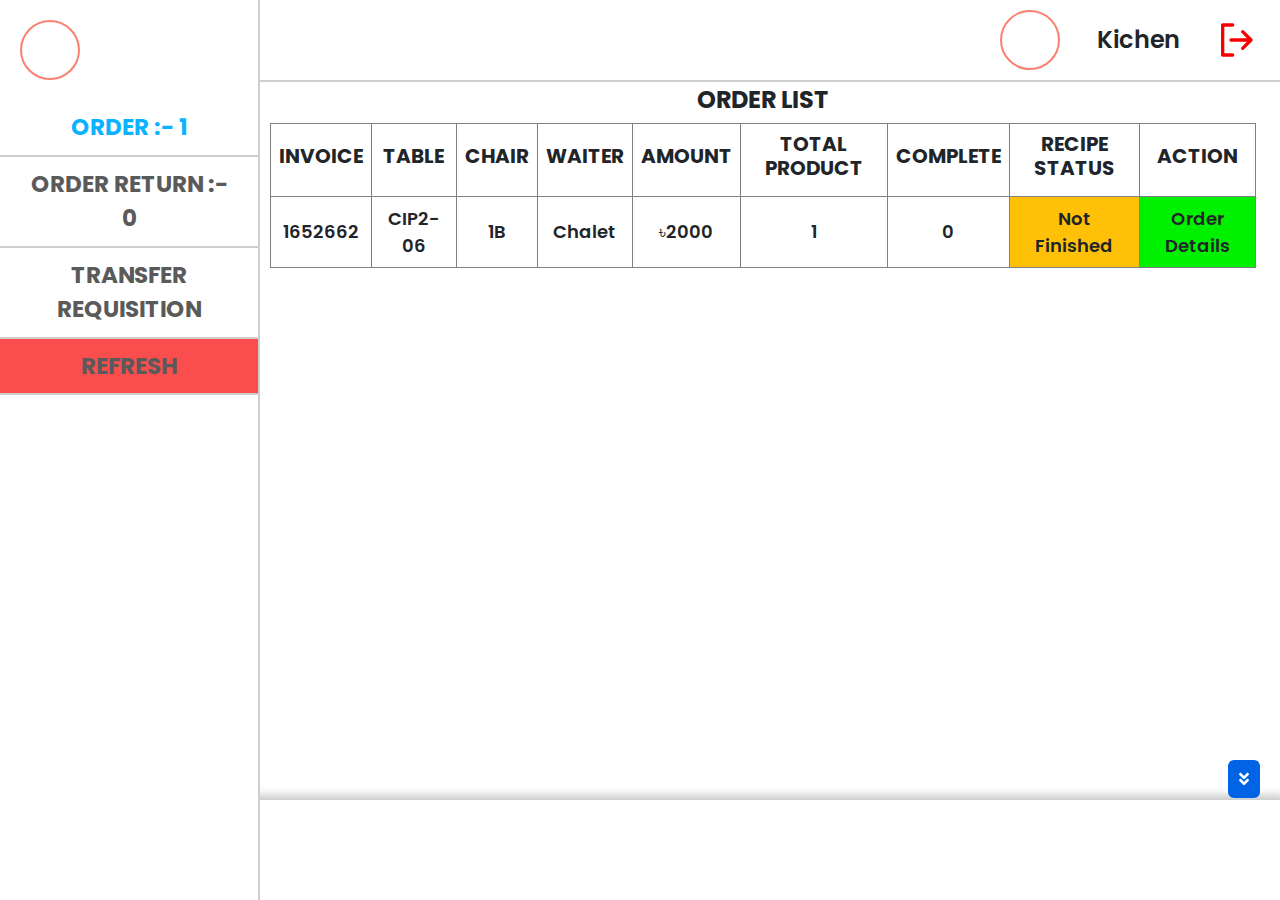
==== kichen.html @ a0d6e7c6 "update" ====
<!DOCTYPE html>
<html lang="en">
<head>
    <meta charset="UTF-8">
    <meta http-equiv="X-UA-Compatible" content="IE=edge">
    <meta name="viewport" content="width=device-width, initial-scale=1.0">
    <title>Document</title>
    <link href="https://cdnjs.cloudflare.com/ajax/libs/font-awesome/5.13.0/css/all.min.css" rel="stylesheet">

    <link rel="stylesheet" href="assets/css/bootstrap.min.css">
    <link rel="stylesheet" href="assets/css/header.css">
    <link rel="stylesheet" href="assets/css/kichen.css">
    <link rel="stylesheet" href="assets/css/style.css">
    <link rel="stylesheet" href="assets/css/media.css">
    <script src="assets/js/jquery.min.js"></script>
</head>
<body>
    <div class="main-wrapper">
        <header>
            <div class="profile-right-header ms-auto">
                
                <div class="image">
                    <img src="https://picsum.photos/200/200" alt="">
                </div>
                <h4>Kichen </h4>
                <div class="logout pe-4">
                    <a href="#">
                        <svg xmlns="http://www.w3.org/2000/svg" width="40" height="40" viewBox="0 0 24 24" fill="none" stroke="#f90000" stroke-width="2" stroke-linecap="round" stroke-linejoin="round"><path d="M16 17l5-5-5-5M19.8 12H9M10 3H4v18h6"/></svg>
                    </a>
                </div>
            </div>
        </header>
        <div class="left-sidebar" id="left-sidebar">
            <div class="d-flex align-items-center justify-content-between">
                <div class="image">
                    <img src="https://picsum.photos/200/200" alt="">
                </div>
                <div class="dismiss-btn p-2" id="dismiss-btn">
                    <h1><i class="far fa-times-circle"></i></h1>
                </div>
            </div>
            <ul class="sidebar-ul">
                <li>
                    <a href="#" class="active">Order :- 1</a>
                </li>
                <li>
                    <a href="/" class="">Order Return :- 0</a>
                </li>
                <li>
                    <a href="#" class="">Transfer Requisition</a>
                </li>
                <li class="active-red">
                    <a href="#">Refresh</a>
                </li>
                
                
            </ul>
        </div>
        <div class="row justify-content-between main-content mro-0">
            <div class="left-side"></div>
            <div class="middle col-md col-12 pe-0 ps-0">
                
                <div class="product-list mt-1 container">
                        <div class="text-center">
                            <h4 class="list-title">Order List</h4>
                        </div>
                    <div class="table-responsive">
                        <table class="table order-list-table">
                            <thead>
                                <tr>
                                    <th scope="col"><h5 class="list-title text-center">Invoice</h5></th>
                                    <th scope="col"><h5 class="list-title text-center">Table</h5></th>
                                    <th scope="col"><h5 class="list-title text-center">Chair</h5></th>
                                    <th scope="col"><h5 class="list-title text-center">Waiter</h5></th>
                                    <th scope="col"><h5 class="list-title text-center">Amount</h5></th>
                                    <th scope="col"><h5 class="list-title text-center">Total Product</h5></th>
                                    <th scope="col"><h5 class="list-title text-center">Complete</h5></th>
                                    <th scope="col"><h5 class="list-title text-center">Recipe Status</h5></th>
                                    <th scope="col"><h5 class="list-title text-center">Action</h5></th>
                                </tr>
                            </thead>
                            <tbody>
                                <tr class="">
                                    <td scope="row">1652662</td>
                                    <td>CIP2-06</td>
                                    <td>1B</td>
                                    <td>Chalet</td>
                                    <td>৳2000</td>
                                    <td>1</td>
                                    <td>0</td>
                                    <td class="bg-warning"><a href="#" class="text-decoration-none text-dark">Not Finished</a></td>
                                    <td class="bg-light-green"><a href="#order-show" data-bs-toggle="modal" class="text-decoration-none text-dark py-2">Order Details</a></td>
                                </tr>
                            </tbody>
                        </table>
                    </div>
                    
                    
                </div>
            </div>
            
        </div>



        
    </div>
    <div class="bottom-section active">
        <button class="btn top-arrow"><i class="fas fa-angle-double-up"></i></button>

    </div>
    <div class="left-side-arrow" id="left-side-arrow">
        <div class="icon">
            <i class="fas fa-arrow-right"></i>
        </div>
    </div>
    <div class="right-side-arrow" id="right-side-arrow">
        <div class="icon">
            <i class="fas fa-arrow-left"></i>
        </div>
    </div>
    
    
    <!-- Modal Body -->
    <!-- if you want to close by clicking outside the modal, delete the last endpoint:data-bs-backdrop and data-bs-keyboard -->
    <div class="modal fade" id="order-show" tabindex="-1" data-bs-keyboard="false" role="dialog" aria-labelledby="modalTitleId" aria-hidden="true">
        <div class="modal-dialog modal-dialog-scrollable modal-dialog-centered modal-lg" role="document">
            <div class="modal-content">
                <div class="modal-header row text-center">
                    <div class="col-12 d-flex justify-content-between">
                        <div></div>
                    <h5 class="modal-title list-title" id="">Order Details</h5>
                        <button type="button" class="m-0 btn-close rounded-circle bg-primary" data-bs-dismiss="modal" aria-label="Close"></button>
                    </div>
                    <div class="col-12">
                        <div class="row">
                            <div class="col-lg col-12 text-start">
                                <h6 class="bold">Invoice No: <span>156236</span></h6>
                                <h6 class="bold">Status: <span>Not Finished</span></h6>
                                <h6 class="bold">Payment Status: <span>Due</span></h6>
                            </div>
                            <div class="col-lg"></div>
                            <div class="col-lg col-12 text-start">
                                <h6 class="bold">Customer: <span>Walk-In Customer</span></h6>
                                <h6 class="bold">Address: <span></span></h6>
                                <h6 class="bold">Waiter: <span>Chalet</span></h6>
                            </div>
                        </div>
                    </div>
                    
                </div>
                <div class="modal-body">
                    <div class="orders modal-order kichen-modal-box">
                        <div class="table-responsive">
                            <table class="table order-list-table">
                                <thead>
                                    <tr>
                                        <th scope="col">
                                            <h6 class="list-title text-center">
                                              <input class="form-check-input shadow-none" type="checkbox" value="" id="checkall">
                                              <label class="form-check-label block-select pt-1" for="checkall">
                                                Check All
                                              </label>
                                            </h6>
                                        </th>
                                        <th scope="col"><h6 class="list-title text-center">Product</h6></th>
                                        <th scope="col"><h6 class="list-title text-center">Quantity</h6></th>
                                        <th scope="col"><h6 class="list-title text-center">Unit Price</h6></th>
                                        <th scope="col"><h6 class="list-title text-center">Price Inc. Tex</h6></th>
                                        <th scope="col"><h6 class="list-title text-center">Sub Total</h6></th>
                                        <th scope="col"><h6 class="list-title text-center">Status</h6></th>
                                    </tr>
                                </thead>
                                <tbody>
                                    <tr class="">
                                        <td scope="row"><input type="checkbox" class="form-check-input mark-check shadow-none"></td>
                                        <td>Thai Clear Soup</td>
                                        <td>1.0</td>
                                        <td>450.00</td>
                                        <td>450.00</td>
                                        <td>450.00</td>
                                        <td>Pending</td>
                                    </tr>
                                    <tr class="">
                                        <td scope="row"><input type="checkbox" class="form-check-input mark-check shadow-none"></td>
                                        <td>Thai Clear Soup</td>
                                        <td>1.0</td>
                                        <td>450.00</td>
                                        <td>450.00</td>
                                        <td>450.00</td>
                                        <td>Pending</td>
                                    </tr>
                                </tbody>
                            </table>
                        </div>
                    </div>
                    
                </div>
                <div class="text-center pb-3 px-3 row">
                    <a href="#" class="col p-2 m-2 text-light btn btn-info bold">Preparing</a>
                    <a href="#" class="col p-2 m-2 btn btn-danger bold">Complete</a>
                    <a href="#" class="col p-2 m-2 btn btn-primary bold">Order Cancel</a>
                    <a href="#" class="col p-2 m-2 text-light btn btn-info bold">Order Print</a>
                </div>
            </div>
        </div>
    </div>
    
    
    <!-- Optional: Place to the bottom of scripts -->
    <script>
        const myModal = new bootstrap.Modal(document.getElementById('modalId'), options)
    
    </script>
    <script src="assets/js/bootstrap.bundle.min.js"></script>
    <script src="assets/js/main.js"></script>
</body>
</html>
---- assets/css/header.css ----
@import url(fonts.css);
header{
    width: 100%;
    border-bottom: 2px solid #cecece;
}
header .profile-right-header{
    width: 280px;       
    display: flex;
    align-items: center;
    justify-content: space-between;
    margin: 10px 0;
    
}
header .profile-right-header .image{
    width: 60px;
    height: 60px;
    border: 2px salmon solid;
    border-radius: 50px;
    overflow: hidden;
    
}
header .profile-right-header .image img{
    width: 100%;
}
header .profile-right-header h4{
    font-family: poppins-semibold;
    margin: 0;
}


/* Left sidebar start  */
.dismiss-btn{
    display: none;
  }
.left-sidebar{
    position: fixed;
    top: 0;
    left: 0;
    background: white;
    width: 260px;
    border-right: 2px solid #cecece;
    overflow-y: auto;
    max-height: 100vh;
    min-height: 100vh;
    transition: 0.5s;
    z-index: 1050;
}
.left-sidebar::-webkit-scrollbar {
    width: 0;
    height: 0;
  }
  
.left-sidebar::-webkit-scrollbar-thumb {
    background: transparent;
  }
  
.left-sidebar::-webkit-scrollbar-track {
    background: transparent;
  }
.left-sidebar .image{
    width: 60px;
    height: 60px;
    border: 2px salmon solid;
    border-radius: 50px;
    overflow: hidden;
    margin: 20px;
}
.left-sidebar .image img{
    width: 100%;
}
.left-sidebar ul.sidebar-ul{
    padding: 0;
    list-style: none;
}
.left-sidebar ul.sidebar-ul li{
    list-style: none;
    text-align: center;
    padding: 10px 25px;
    border-bottom: 2px #cecece solid;
}
.left-sidebar ul.sidebar-ul li a{
    text-decoration: none;
    color: rgb(90, 90, 90);
    font-size: 23px;
    text-transform: uppercase;
    font-weight: bold;
    font-family: poppins-bold;
}
.left-sidebar ul.sidebar-ul li a.active{
    color: rgb(13, 178, 255);
}


/* Left sidebar end  */

.left-side{
    width: 260px;
}
.right-side{
    width: 250px;
    border-left: 2px #cecece solid;
}
.main-content .middle{
    flex-grow: 1;
    width: 600px;
    overflow: hidden;
}

/* Right Side Start  */
.right-side{
    padding-top: 10px;
    padding-left: 10px;
}
.right-side .dropdown-toggle{
    margin-left: 10px;
}
.dropdown-toggle::after{
    position: absolute;
    right: 0;
    font-size: 30px;
    top: 8px;
}
.right-side strong{
    font-weight: bold;
}
/* Right Side End  */
---- assets/css/kichen.css ----
.active-red{
    background: rgb(250, 78, 78);
}
.active-red a{
    color: black;
}
.table tr td, .table tr th{
    border: 1px solid gray;
}
.kichen-modal-box{
    min-height: 20rem;
}
h5.list-title{
    font-size: 20px;
}
---- assets/css/style.css ----
@import url(fonts.css);
*{
    margin: 0;
    padding: 0;
    font-family: poppins-regular;
}
:root{
    /* color variables */
    --color1: #0064E4;
    --color2: #fdfdfd;
    --color3: #fa4679;

    /* font variables  */
    --pop-regular: poppins-regular;
    --pop-light: poppins-light;
    --pop-thin: poppins-thin;
    --pop-medium: poppins-medium;
    --pop-semibold: poppins-semibold;
    --pop-bold: poppins-bold;
    --pop-black: poppins-black;
}
.bold{
    font-family: var(--pop-bold);
}
.bg-light-green{
    background-color: #00f100 !important;
}
.block-select{
    user-select: none; 
}
.main-wrapper{
    width: 100%;
}


.right-side{
    border-left: 2px #cecece solid;
    z-index: 1020;
    background-color: white;
    transition: 0.5s;
    min-height: 100vh;
    position: relative;
}
.right-side-arrow-close{
    position: absolute;
    top: 0;
    left: 0;
    border: 2px solid #cecece;
    background: #cccccc;
    cursor: pointer;
    padding: 5px 10px;
    display: none;
}
.main-content {
    width: 100%;
}
.left-side-arrow{
    position: fixed;
    left: 0;
    top: 50%;
    border: 2px solid #cecece;
    background: #cccccc;
    cursor: pointer;
    padding: 5px 10px;
}
.right-side-arrow{
    position: fixed;
    right: 0;
    top: 50%;
    border: 2px solid #cecece;
    background: #cccccc;
    cursor: pointer;
    padding: 5px 10px;
    display: none;
}
.main-content .middle{
    flex-grow: 1;
    width: auto;
    padding: 0 10px;
    margin: 0;
    margin-left: 10px;
}
.main-content .middle .top-bar{
    overflow: hidden;
    max-width: 100%;
    margin-right: 10px;
}
.main-content .middle .top-bar .nav-ul::-webkit-scrollbar {
    width: 0;
    height: 0;
  }
  
.main-content .middle .top-bar .nav-ul::-webkit-scrollbar-thumb {
    background: transparent;
  }
  
.main-content .middle .top-bar .nav-ul::-webkit-scrollbar-track {
    background: transparent;
  }
.main-content .middle .top-bar .nav-ul{
    list-style: none;
    display: flex;
    padding: 0;
    margin: 0;
    margin-left: 10px;
    overflow-x: auto;
    border-bottom: 2px #cecece solid;
}
.main-content .middle .top-bar .nav-ul li{
    padding: 10px;
    margin: 0 10px;
}
.main-content .middle .top-bar .nav-ul li:hover a{
    color: #0064E4;
}
.main-content .middle .top-bar .nav-ul li a{
    font-weight: bold;
    font-size: 20px;
    text-transform: uppercase;
    white-space: nowrap;
    font-family: poppins-bold;
}
.main-content .middle .top-bar .nav-ul li a.active{
    color: var(--color1);
}

/* product search bar  */

.search-box{
    position: absolute;
    right: 10px;
    top: 0;
}
.search-wrapper {
    position: relative;
    background: white;
    border: 1px solid #cccccc;
    border-radius: 20px;
    transform-origin: 100% 50%;
    width: 40px;
    height: 40px;
    cursor: pointer;
    transition: 250ms ease;
  }
  .search-wrapper.focused {
    width: 200px;
  }
  .search-wrapper.focused input {
    padding: 0 40px 0 13px;
    width: 100%;
    transform: scale(1);
  }
  .search-wrapper input {
    background: transparent;
    border: 0;
    color: rgb(83, 83, 83);
    outline: none;
    height: 40px;
    width: 0;
    overflow: hidden;
    font-weight: 100;
    transform: scale(0);
    transform-origin: 0 50%;
    transition: 275ms ease;
  }
  .search-wrapper input::-moz-placeholder {
    color: #cccccc;
  }
  .search-wrapper input:-ms-input-placeholder {
    color: #cccccc;
  }
  .search-wrapper input::placeholder {
    color: #cccccc;
  }
  .search-wrapper i {
    position: absolute;
    color: rgb(63, 63, 63);
    font-size: 18px;
    top: 50%;
    right: 13px;
    transform: translateY(-50%);
  }


/* product search bar  */



/* Product Section Start  */
.product-list{
    position: relative;
}
.product-list .scroll-true::-webkit-scrollbar{
    width: 0;
    background: transparent;
}
.product-list .scroll-true{
    position: relative;
    max-height: 83vh;
    overflow-y: auto;
    padding-top: 10px;
}
.list-title, .list-title *, .title{
    font-family: poppins-bold;
    text-transform: uppercase;
}
.order-title{
    font-family: var(--pop-bold);
}
.product-row .product{
    margin-bottom: 15px;
}
.product-row .product .card{
    padding: 5px;
    box-shadow: 0px 0px 10px 2px #bebcbc8a;
}
.product-row .product .image{
    width: 100%;
    height: 170px;
    overflow: hidden;
}
.product-row .product .image img{
    width: 100%;
}
.product-row .product .product-content{
    padding-bottom: 10px;
}
.product-row .product .product-content .title{
    font-size: 18px;
    font-weight: bold;
    letter-spacing: 1.2px;
    height: 45px;
    overflow: hidden;
}
.product-row .product .product-content .price{
    font-size: 18px;
    text-align: end;
    font-weight: 600;
    color: var(--color3);
}
.add-to-cart{
    margin-top: 10px;
}
.add-to-cart .btn{
    background-color: var(--color1);
    color: white;
    font-weight: bold;
    border-radius: 30px;
    padding: 5px 20px;
}
.add-to-cart .btn::before{
    content: "+";
    /* font-size: 20px; */
    color: white;
}
/* Product Section End */

/* cart counter */
.c-counter{
    line-height: 0.5;
    padding: 8px;
}
.cart-product .c-product .image{
    margin-right: 10px;
}
.cart-product .c-product{
    display: flex;
}
.c-product .title{
    line-height: 1.8;
}
.order-now-btn{
    font-family: var(--pop-bold);
    color: white;
    background-color: rgba(255, 145, 0, 0.993);
    border-radius: 30px;
    margin-top: 20px;
}

.bottom-section{
    position: fixed;
    bottom: -100px;
    left: 0;
    height: 100px;
    width: 100%;
    z-index: 1030;
    background-color: white;
    box-shadow: 0 0 8px 5px rgba(128, 128, 128, 0.425);
    transition: 0.3s;
}
.bottom-section.active{
    bottom: 0;
}
.bottom-section .top-arrow{
    position: absolute;
    right: 20px;
    top: -40px;
    background: #0064E4;
    padding: 10px;
    line-height: 0;
    color: white;
}
.bottom-section.active .top-arrow{
    transform: rotate(180deg);
}
.cat-list{
    padding-top: 20px;
}
.cat-list ul{
    margin: 0;
    list-style: none;
}
.cat-list ul li{
    padding: 5px;
}
.cat-list ul li a{
    text-decoration: none;
    color: black;
}
.cat-list > ul > li > a{
    font-weight: bold;
}
.cat-list ul li ul li a{
    font-size: 14px;
    font-weight: 600;
}
.cat-list ul li ul li a.active{
    font-weight: 900;
    color: #0064E4;
}
.cat-list .category-li.active a.cat-main {
    color: #0db2ff;
    font-weight: bold;
}
.cat-list .category-li.active .cat-dp {
    transition: opacity 0.3s ease-in-out;
    display: block;
}

.cat-list .category-li .cat-dp {
    padding-top: 15px;
    margin-left: 10px;
    display: none;
    transition: display 0.5s;
}
.shop-submenu .category-li.active a.cat-main::after {
    transform: rotate(90deg);
}

.cat-list .category-li a.cat-main::after {
    font-weight: 900;
    content: ">";
    font-size: 22px;
    line-height: 1.1;
    position: absolute;
    right: 30px;
    transition: 0.5s;
}
.cat-list .category-li.active a.cat-main::after{
    transform: rotate(90deg);
}

.table tbody, .table thead{
    display: table-header-group;
    vertical-align: middle;
    border-color: inherit;
}
.order-list-table tbody td, .order-list-table tbody td *{
    font-size: 18px;
    font-family: var(--pop-semibold);
    text-align: center;
}
.modal-order .table tbody td, .modal-order .table tbody td *{
    font-size: 16px;
    font-family: var(--pop-semibold);
    text-align: center;
}

.modal-header{
    background: #dbdbdb;
    border-bottom: 0;
}
.modal-order{
    border-bottom: 2px solid #c2c2c2;
}
.modal-order .order{
    border-bottom: 1px solid rgb(228, 228, 228);
    border-top: 1px solid rgb(228, 228, 228);
    padding: 5px 0;
    display: flex;
    justify-content: space-between;
}
.modal-order .order *{
    line-height: 1;
}
.modal-order .order .order-content{
    flex-grow: 1;
}
@media (min-width: 576px)
{
    .modal-md {
        max-width: 600px;
        margin-right: auto;
        margin-left: auto;
    }
    .modal-lg {
        max-width: 1000px;
        margin-right: auto;
        margin-left: auto;
    }
}
---- assets/css/media.css ----
/*Extra small devices (portrait phones, less than 576px)*/
@media (max-width: 350.98px) {
  .main-content .middle .top-bar .nav-ul li a{
    font-size: 15px;
  }
  .product-row .product .product-content .title{
    font-size: 15px;
  }
  .add-to-cart .btn{
    font-size: 13px;
    padding-right: 10px;
    padding-left: 10px;
  }
  .left-sidebar ul.sidebar-ul li a{
    font-size: 16px;
  }
  .product-row .product .image {
    height: 140px;
  }
    
  }
/*Extra small devices (portrait phones, less than 576px)*/
@media (max-width: 575.98px) {
  .left-sidebar{
    left: -300px;
  }
  .right-side-arrow, .right-side-arrow-close{
    display: block;
  }
  .right-side .first-div{
    padding-top: 20px;
  }
  .right-side{
    position: fixed;
    right: -280px;
    top: 0;
  }
  .dismiss-btn{
    display: block;
  }
  .main-content .middle .top-bar .nav-ul li a{
    font-size: 16px;
  }
  .product-row .product .product-content .title{
    font-size: 14px;
  }
  .add-to-cart .btn{
    font-size: 14px;
  }
  .left-sidebar ul.sidebar-ul li a{
    font-size: 18px;
  }
  .main-content .middle .top-bar .nav-ul{
    margin-left: 0;
  }
  .main-content .middle .top-bar{
    margin-right: 0;
  }
  .search-wrapper.focused {
    width: 200px;
  }
  .left-side-arrow{
    display: block;
  }
  .product-row .product .image {
    height: 150px;
  }
  }
@media (min-width: 575.98px) and (max-width: 795.98px){
  .left-side{
    display: none;
  }
  .right-side-arrow, .right-side-arrow-close{
    display: block;
  }
  .right-side .first-div{
    padding-top: 20px;
  }
  .right-side{
    position: fixed;
    right: -280px;
    top: 0;
  }
  .left-sidebar{
    left: -300px;
  }
  .dismiss-btn{
    display: block;
  }
  .main-content .middle .top-bar .nav-ul li a{
    font-size: 16px;
  }
  .main-content .middle .top-bar .nav-ul{
    margin-left: 0;
  }
  .product-row .product .product-content .title{
    font-size: 15px;
  }
  .add-to-cart .btn{
    font-size: 14px;
  }
  .left-sidebar ul.sidebar-ul li a{
    font-size: 18px;
  }
  .main-content .middle .top-bar{
    margin-right: 0;
  }
  .left-side-arrow{
    display: block;
  }

    
  }
   
  /* Small devices (landscape phones, 576px and up)*/
  @media (min-width: 796px) and (max-width: 1024px){
    .main-content .middle .top-bar .nav-ul li a{
      font-size: 16px;
    }
    .product-row .product .product-content .title{
      font-size: 15px;
    }
    
    .add-to-cart .btn{
      font-size: 14px;
    }
    .left-sidebar ul.sidebar-ul li a{
      font-size: 18px;
    }
    .left-sidebar{
      width: 220px;
    }
    .left-side{
      width: 220px;
    }
    .right-side{
      width: 250px;
    }
  }
  
  /* Medium devices (tablets, 768px and up)*/
  @media (min-width: 768px){
    
  }
  /* Medium devices (tablets, 768px and up)*/
  @media (min-width: 768px) and (max-width: 1024px){
    .main-content .middle .top-bar .nav-ul li a{
      font-size: 15px;
    }
    .product-row .product .product-content .title{
      font-size: 15px;
    }
    .add-to-cart .btn{
      font-size: 13px;
    }
    .left-sidebar ul.sidebar-ul li a{
      font-size: 17px;
    }
  }
  @media (max-width: 991.98px) {
    .c-p-content .price{
      font-size: 14px;
    }
  }
  
  /* Large devices (desktops, 992px and up)*/
  @media (min-width: 992px) {
    .right-side{
      width: 260px;
    }
    .product-row .product .product-content .title{
      font-size: 16px;
    }
    .add-to-cart .btn{
      font-size: 14px;
    }
  }
  
  /* Extra Large devices (desktops, 992px and up)*/
  @media (min-width: 1200px) {
    .product-row .product .product-content .title{
      font-size: 18px;
    }
    .add-to-cart .btn{
      font-size: 16px;
    }
    .product-row .product .product-content .title{
      height: 50px;
  }
  }
  
  /* Extra Extra large devices (large desktops, 1200px and up)*/
  @media (min-width: 1400px) {
   
  }
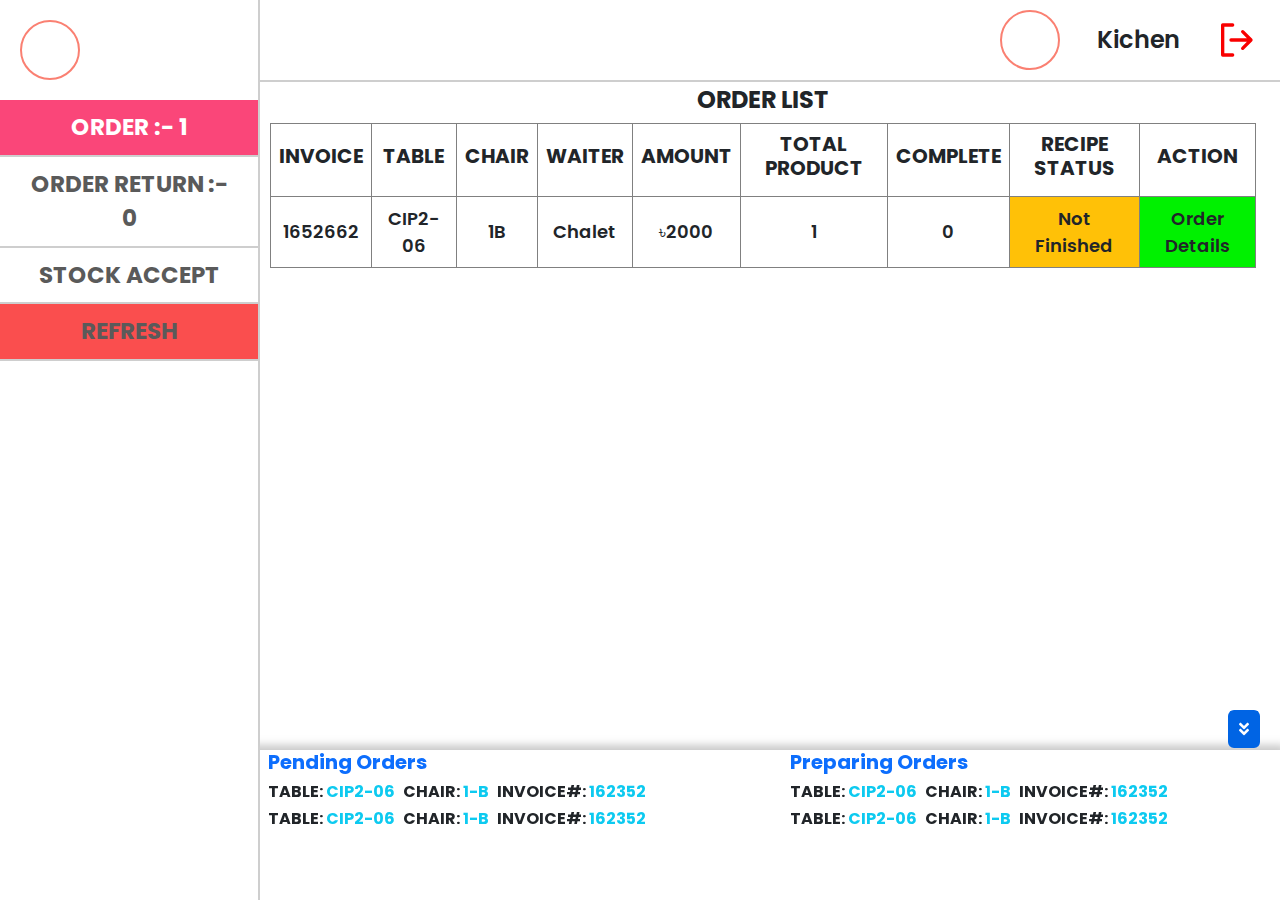
==== commit a9ac0545: "update" ====
--- a/kichen.html
+++ b/kichen.html
@@ -9,7 +9,6 @@
 
     <link rel="stylesheet" href="assets/css/bootstrap.min.css">
     <link rel="stylesheet" href="assets/css/header.css">
-    <link rel="stylesheet" href="assets/css/kichen.css">
     <link rel="stylesheet" href="assets/css/style.css">
     <link rel="stylesheet" href="assets/css/media.css">
     <script src="assets/js/jquery.min.js"></script>
@@ -40,14 +39,14 @@
                 </div>
             </div>
             <ul class="sidebar-ul">
+                <li class="active">
+                    <a href="order-list.html">Order :- 1</a>
+                </li>
                 <li>
-                    <a href="#" class="active">Order :- 1</a>
+                    <a href="order-return.html" class="">Order Return :- 0</a>
                 </li>
                 <li>
-                    <a href="/" class="">Order Return :- 0</a>
-                </li>
-                <li>
-                    <a href="#" class="">Transfer Requisition</a>
+                    <a href="#" class="">Stock Accept</a>
                 </li>
                 <li class="active-red">
                     <a href="#">Refresh</a>
@@ -64,7 +63,7 @@
                         <div class="text-center">
                             <h4 class="list-title">Order List</h4>
                         </div>
-                    <div class="table-responsive">
+                    <div class="table-responsive kichen">
                         <table class="table order-list-table">
                             <thead>
                                 <tr>
@@ -107,7 +106,41 @@
     </div>
     <div class="bottom-section active">
         <button class="btn top-arrow"><i class="fas fa-angle-double-up"></i></button>
-
+        <div class="row">
+            <div class="left-side"></div>
+            <div class="middle col-md col-12  row">
+                <div class="col-lg-6 ">
+                    <h5 class="bold ps-2 text-primary">Pending Orders</h5>
+                        <div class="ps-2">
+                            <div class="d-flex">
+                                <h6 class="list-title">Table: <span class="text-info">CIP2-06</span></h6>
+                                <h6 class="list-title ms-2">Chair: <span class="text-info">1-B</span></h6>
+                                <h6 class="list-title ms-2">Invoice#: <span class="text-info">162352</span></h6>
+                            </div>
+                            <div class="d-flex">
+                                <h6 class="list-title">Table: <span class="text-info">CIP2-06</span></h6>
+                                <h6 class="list-title ms-2">Chair: <span class="text-info">1-B</span></h6>
+                                <h6 class="list-title ms-2">Invoice#: <span class="text-info">162352</span></h6>
+                            </div>
+                        </div>
+                </div>
+                <div class="col-lg-6 ">
+                    <h5 class="bold ps-2 text-primary">Preparing Orders</h5>
+                        <div class="ps-2">
+                            <div class="d-flex">
+                                <h6 class="list-title">Table: <span class="text-info">CIP2-06</span></h6>
+                                <h6 class="list-title ms-2">Chair: <span class="text-info">1-B</span></h6>
+                                <h6 class="list-title ms-2">Invoice#: <span class="text-info">162352</span></h6>
+                            </div>
+                            <div class="d-flex">
+                                <h6 class="list-title">Table: <span class="text-info">CIP2-06</span></h6>
+                                <h6 class="list-title ms-2">Chair: <span class="text-info">1-B</span></h6>
+                                <h6 class="list-title ms-2">Invoice#: <span class="text-info">162352</span></h6>
+                            </div>
+                        </div>
+                </div>
+            </div>
+        </div>
     </div>
     <div class="left-side-arrow" id="left-side-arrow">
         <div class="icon">
--- a/assets/css/header.css
+++ b/assets/css/header.css
@@ -86,8 +86,11 @@
     font-weight: bold;
     font-family: poppins-bold;
 }
-.left-sidebar ul.sidebar-ul li a.active{
-    color: rgb(13, 178, 255);
+.left-sidebar ul.sidebar-ul li.active{
+    background: var(--color3);
+}
+.left-sidebar ul.sidebar-ul li.active a{
+    color: white;
 }
 
 
--- a/assets/css/style.css
+++ b/assets/css/style.css
@@ -31,7 +31,9 @@
 .main-wrapper{
     width: 100%;
 }
-
+.d-flex{
+    flex-wrap: wrap;
+}
 
 .right-side{
     border-left: 2px #cecece solid;
@@ -279,9 +281,10 @@
 
 .bottom-section{
     position: fixed;
-    bottom: -100px;
+    bottom: -150px;
     left: 0;
-    height: 100px;
+    height: 150px;
+    max-height: 150px;
     width: 100%;
     z-index: 1030;
     background-color: white;
@@ -403,9 +406,64 @@
         margin-right: auto;
         margin-left: auto;
     }
-    .modal-lg {
-        max-width: 1000px;
-        margin-right: auto;
-        margin-left: auto;
-    }
+    
+}
+.toggle-box-order{
+    max-height: 125px;
+    overflow: hidden;
+    overflow-y: auto;
+}
+.toggle-box-order::-webkit-scrollbar{
+    width: 0;
+    background-color: transparent;
+}
+.b-info{
+    font-size: 13px;
+    font-weight: bold;
+}
+.b-product{
+    padding: 5px 0;
+    border-bottom: 1px solid gray;
+}
+
+.alert-modal-overlay{
+    position: fixed;
+    top: 0;
+    left: 0;
+    z-index: 2000;
+    height: 100vh;
+    width: 100%;
+    display: none;
+    background: rgba(88, 88, 88, 0.432);
+}
+.alert-modal-box{
+    height: 100%;
+    width: 100%;
+    display: grid;
+    place-content: center;
+    place-items: center;
+}
+.alert-modal{
+    width: 100%;
+    max-width: 400px;
+}
+.btn-close-alert{
+    position: absolute;
+    right: 0;
+    top: 0;
+}
+.active-red{
+    background: rgb(250, 78, 78);
+}
+.active-red a{
+    color: black;
+}
+.kichen .table tr td, .kichen .table tr th{
+    border: 1px solid gray;
+}
+.kichen-modal-box{
+    min-height: 18rem;
+}
+h5.list-title{
+    font-size: 20px;
 }